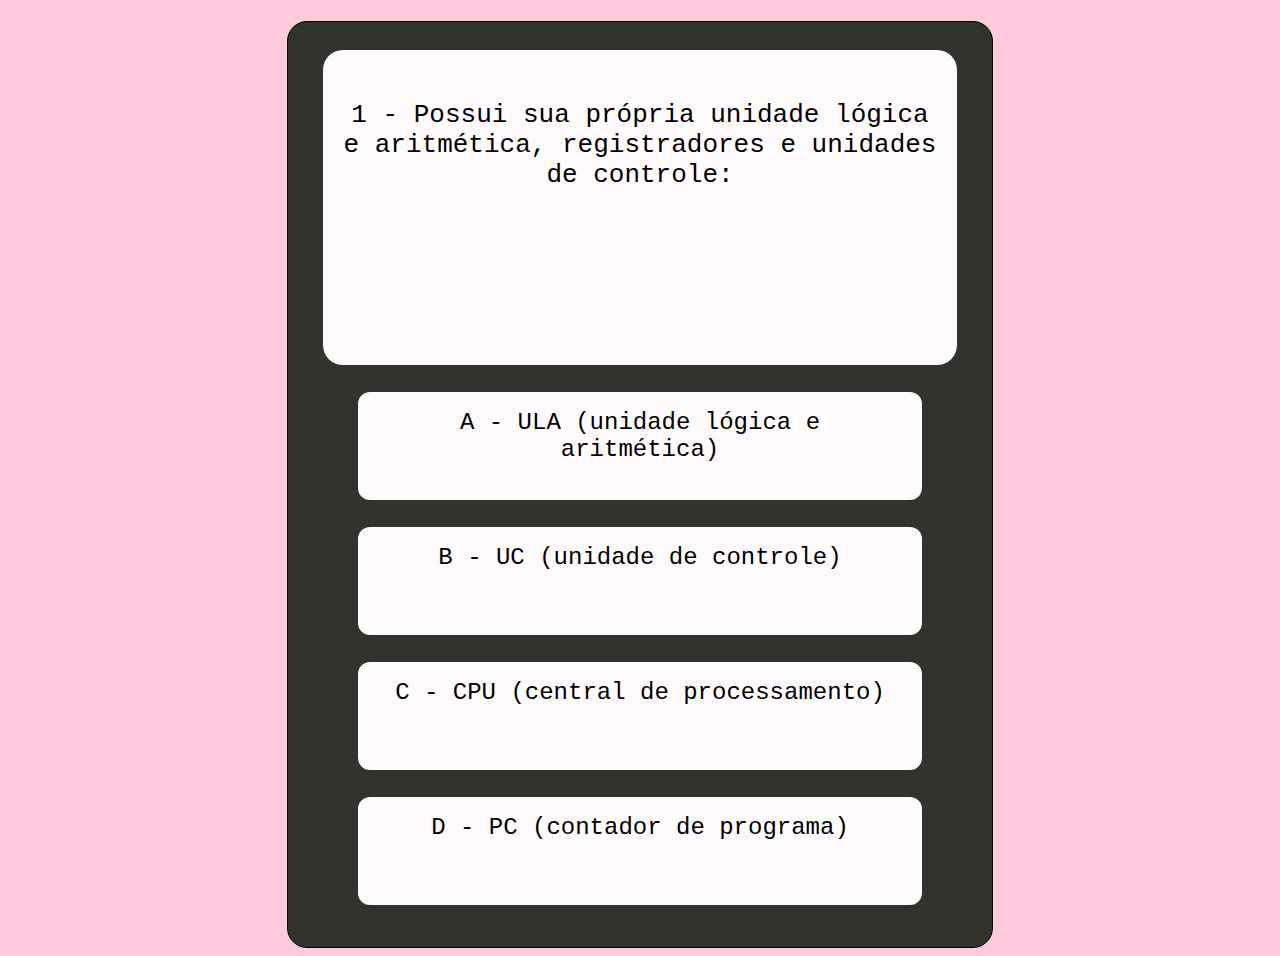
==== index.html @ 52860b63 "ProjetoQuiz finalizado" ====
<!DOCTYPE html>
<html lang="en">

<head>
    <meta charset="UTF-8">
    <meta http-equiv="X-UA-Compatible" content="IE=edge">
    <meta name="viewport" content="width=device-width, initial-scale=1.0">
    <title>BooQuiz</title>
    <link rel="stylesheet" href="style.css">
</head>

<body>

    </div>
    <section class="questionario">
        <div class="container">
            <div class="pergunta">
                <p class="questao">1 - Possui sua própria unidade lógica e aritmética, registradores e unidades de
                    controle:</p>
            </div>
            <div id="div_alterA" class="opt">
                <p class="alternativa" onclick="alterA()">A - ULA (unidade lógica e aritmética)</p>
            </div>
            <div id="div_alterB" class="opt">
                <p class="alternativa" onclick="alterB()">B - UC (unidade de controle)</p>
            </div>
            <div id="div_alterC" class="opt">
                <p class="alternativa" onclick="alterC()">C - CPU (central de processamento)</p>
            </div>
            <div id="div_alterD" class="opt">
                <p class="alternativa" onclick="alterD()">D - PC (contador de programa)</p>
            </div>

            <audio id="certo" src="../ProjetoQuiz/audios/certo.mp4" style="display: none"></audio>
            <audio id="errado" src="../ProjetoQuiz/audios/errado.mp3" style="display: none"></audio>
        </div>
    </section>
</body>

</html>


<script>
    function alterA() {
        div_alterA.style.background = 'rgb(197, 1, 1)'

        var AudioErro = document.getElementById("errado")
    AudioErro.play();

        setTimeout(function () {
            window.location.href = "questao2.html";
        }, 600);
    }

    function alterB() {
        div_alterB.style.background = 'rgb(197, 1, 1)'

        var AudioErro = document.getElementById("errado")
    AudioErro.play();

        setTimeout(function () {
            window.location.href = "questao2.html";
        }, 600);
    }

    function alterC() {
        div_alterC.style.background = 'rgb(7, 90, 7)'

        var AudioCerto = document.getElementById("certo")
    AudioCerto.play();

        setTimeout(function () {
            window.location.href = "questao2.html";
        }, 600);
    }

    function alterD() {
        div_alterD.style.background = 'rgb(197, 1, 1)'

        var AudioErro = document.getElementById("errado")
    AudioErro.play();

        setTimeout(function () {
            window.location.href = "questao2.html";
        }, 600);
    }
</script>
---- style.css ----
body {
    background-color: #ffcbdb;
}

.container {
    width: 55vw;
    height: 100vh;
    border-radius: 20px;
    background-color: #30332E;
    border: 1px black solid;
    display: flex;
    align-items: center;
    flex-direction: column;
    gap: 3%;
    margin-top: 1%;
    padding-bottom: 2%;
}

.questionario {
    display: flex;
    flex-direction: column;
    align-items: center;
}

.pergunta {
    display: flex;
    flex-direction: column;
    align-items: center;
    width: 90%;
    height: 35%;
    background-color: #FFFBFC;
    border-radius: 20px;
    margin-top: 4%;
}

.opt {
    width: 80%;
    height: 12%;
    background-color: #FFFBFC;
    border-radius: 12px;
    cursor: pointer;
}

.box-btn {
    width: 100%;
    margin-top: 2%;
    display: flex;
    flex-direction: column;
    align-items: center;
}

.enviar {
    width: 20%;
    margin-bottom: 2%;
    color: white;
    font-size: 32px;
    border-radius: 10px;
    font-family: monospace;
    background-color: #EC058E;
}

.questao {
    text-align: center;
    font-size: 2em;
    font-family: monospace;
    margin-left: 3%;
    margin-right: 3%;
    margin-top: 8%;
}

.alternativa {
    font-size: 24px;
    text-align: center;
    margin: 3%;
    font-family: monospace;
}

.pontuacaofinal {
    width: 50vw;
    height: 70vh;
    border-radius: 20px;
    background-color: white;
    flex-direction: column;
    display: flex;
    margin-top: 10%;
}

.titulo {
    width: 20vw;
    height: 80vh;
    background-color: red;
}

.btn_pontuacao{
border-radius: 8px;
background-color: #EC058E;
font-family: monospace;
font-size: 20px;
color:white;
cursor: pointer;
height: 45px;
border: none;
padding: 2%;
margin-top: 3%;
}

.texto_pontuacao{
    font-family: monospace;
    font-size: 24px;
    text-align: center;
}
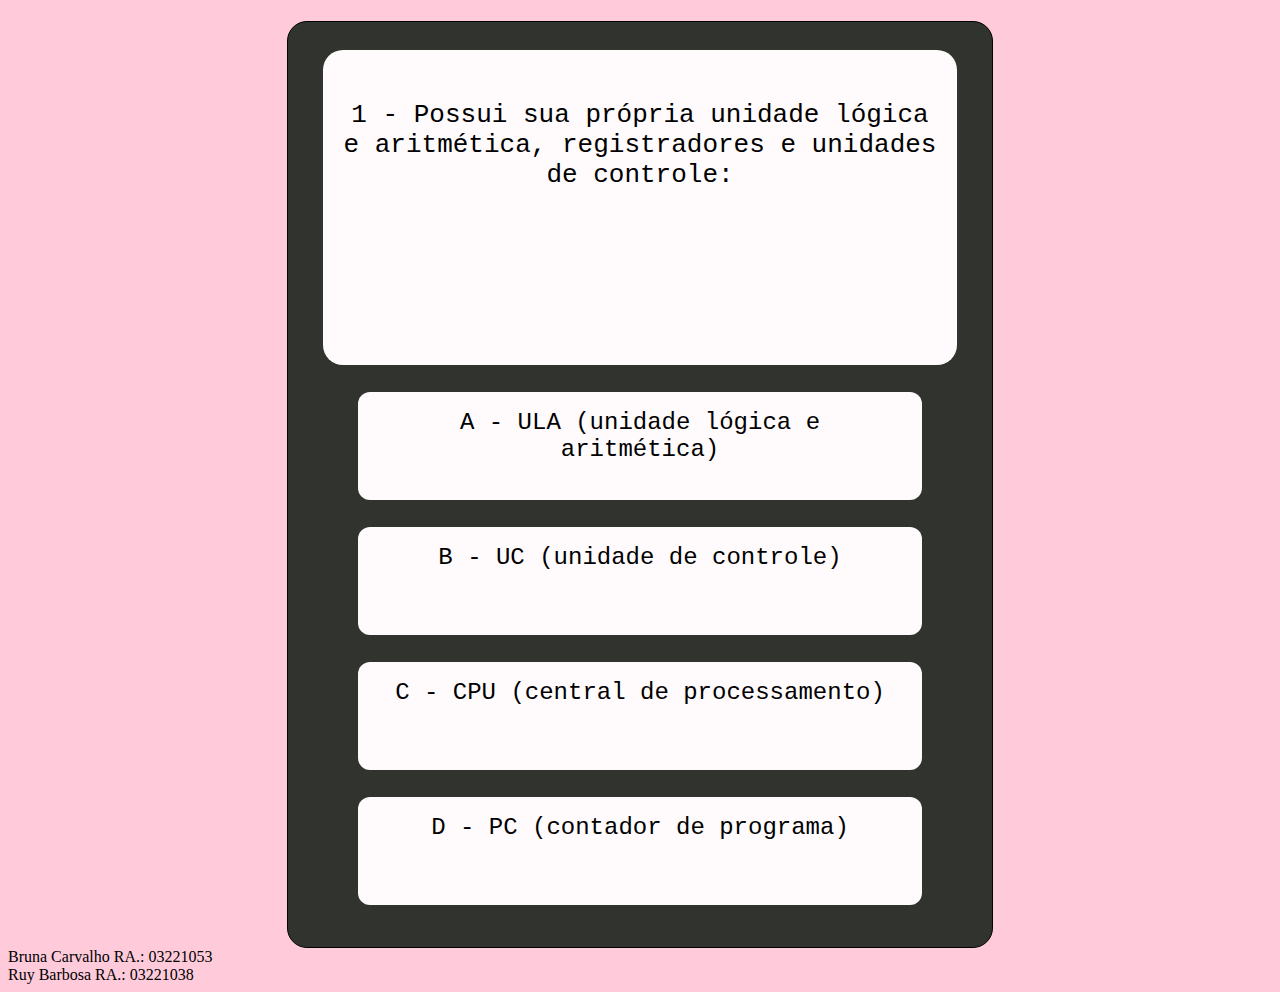
==== commit cd6227d9: "ProjetoQuiz finalizado atualizacao" ====
--- a/index.html
+++ b/index.html
@@ -84,4 +84,10 @@
             window.location.href = "questao2.html";
         }, 600);
     }
-</script>+</script>
+
+
+<footer>
+    Bruna Carvalho RA.: 03221053 <br>
+    Ruy Barbosa RA.: 03221038
+</footer>